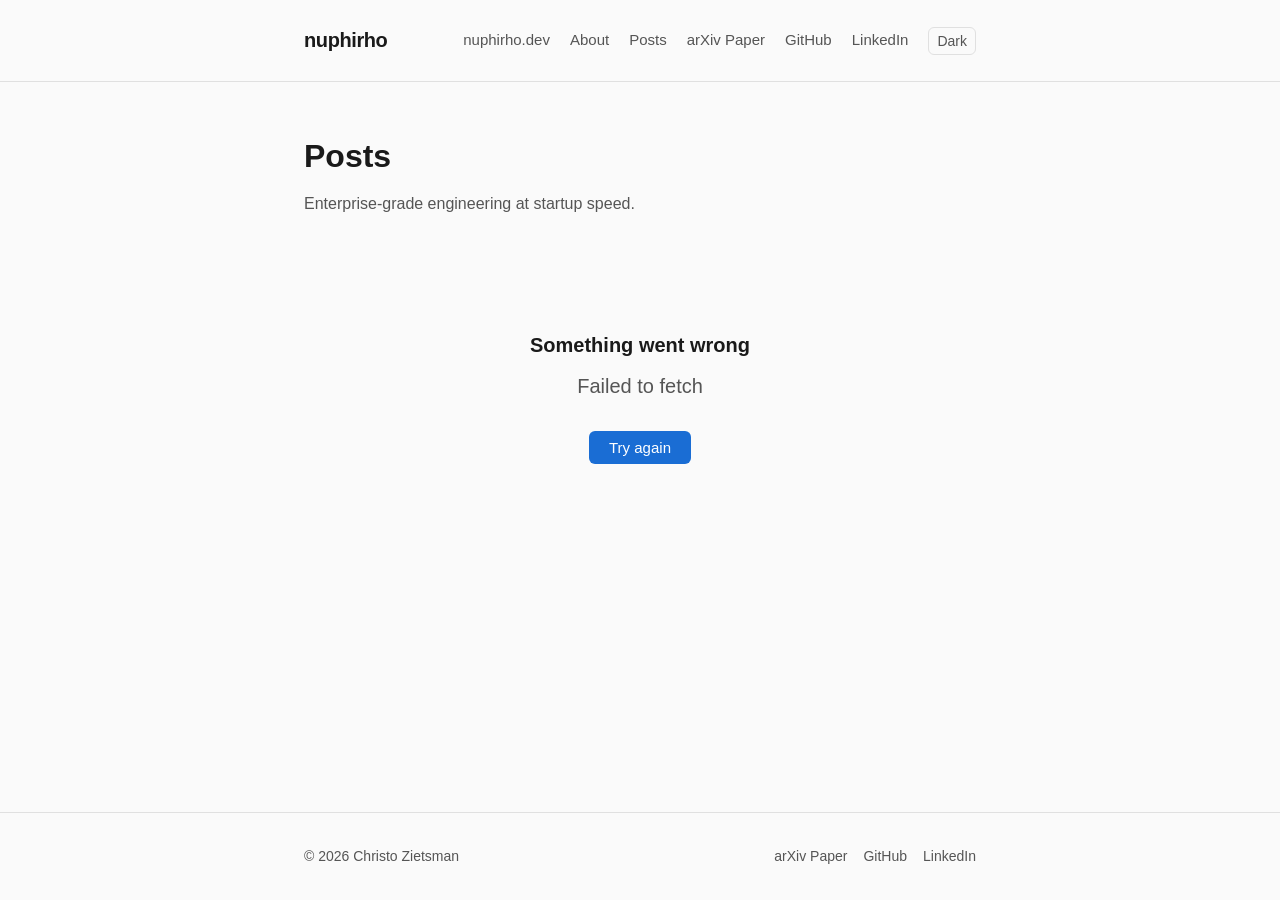
==== index.html @ 029f757e "Add nuphirho.dev link to blog navigation Public-accessibility confirmed: adding navigation link to n" ====
<!DOCTYPE html>
<html lang="en">
<head>
  <meta charset="utf-8">
  <meta name="viewport" content="width=device-width, initial-scale=1">
  <title>Posts | nuphirho.dev</title>
  <meta name="description" content="A technical blog by Christo Zietsman. AI-assisted software delivery, engineering process, and organisational transformation.">
  <link rel="canonical" href="https://blog.nuphirho.dev/">
  <meta property="og:title" content="nuphirho | Enterprise-grade engineering at startup speed">
  <meta property="og:description" content="A technical blog by Christo Zietsman. AI-assisted software delivery, engineering process, and organisational transformation.">
  <meta property="og:url" content="https://blog.nuphirho.dev/">
  <meta property="og:type" content="website">
  <meta property="og:site_name" content="nuphirho">
  <link rel="stylesheet" href="css/styles.css">
  <script src="js/theme.js"></script>
</head>
<body>
  <a href="#main" class="skip-link">Skip to content</a>

  <header class="site-header" role="banner">
    <div class="container">
      <a href="https://nuphirho.dev" class="site-name" aria-label="nuphirho home">nuphirho</a>
      <nav class="site-nav" aria-label="Main navigation">
        <a href="https://nuphirho.dev">nuphirho.dev</a>
        <a href="about.html">About</a>
        <a href="/">Posts</a>
        <a href="https://doi.org/10.48550/arXiv.2603.25773">arXiv Paper</a>
        <a href="https://github.com/czietsman">GitHub</a>
        <a href="https://www.linkedin.com/in/christo-zietsman/">LinkedIn</a>
        <button id="theme-toggle" class="theme-toggle" type="button" aria-label="Switch theme">Dark</button>
      </nav>
    </div>
  </header>

  <main id="main" class="site-main">
    <div class="container">
      <div class="page-intro">
        <h1>Posts</h1>
        <p>Enterprise-grade engineering at startup speed.</p>
      </div>
      <div id="post-list" role="feed" aria-label="Blog posts"></div>
    </div>
  </main>

  <footer class="site-footer" role="contentinfo">
    <div class="container">
      <span>&copy; 2026 Christo Zietsman</span>
      <span class="footer-links">
        <a href="https://doi.org/10.48550/arXiv.2603.25773">arXiv Paper</a>
        <a href="https://github.com/czietsman">GitHub</a>
        <a href="https://www.linkedin.com/in/christo-zietsman/">LinkedIn</a>
      </span>
    </div>
  </footer>

  <script src="js/api.js"></script>
  <script src="js/home.js"></script>
</body>
</html>
---- css/styles.css ----
/* nuphirho.dev -- styles.css */
*, *::before, *::after { margin: 0; padding: 0; box-sizing: border-box; }

:root {
  --colour-bg: #fafafa;
  --colour-surface: #ffffff;
  --colour-text: #1a1a1a;
  --colour-text-secondary: #555555;
  --colour-link: #1a6dd4;
  --colour-link-hover: #0f4c8a;
  --colour-border: #e0e0e0;
  --colour-tag-bg: #f0f0f0;
  --colour-tag-text: #555555;
  --colour-code-bg: #f5f5f5;
  --colour-code-text: #1a1a1a;
  --colour-code-block-bg: #282c34;
  --colour-code-block-text: #abb2bf;
  --colour-blockquote-border: #d0d0d0;
  --colour-blockquote-bg: #f9f9f9;
  --colour-skeleton: #e8e8e8;
  --colour-skeleton-shine: #f5f5f5;
  --transition-theme: background-color 0.3s ease, color 0.3s ease,
    border-color 0.3s ease, box-shadow 0.3s ease;
  --content-width: 720px;
  --body-size: clamp(1.125rem, 1rem + 0.5vw, 1.25rem);
  --line-height: 1.65;
}

[data-theme="dark"] {
  --colour-bg: #111111;
  --colour-surface: #1a1a1a;
  --colour-text: #e8e8e8;
  --colour-text-secondary: #aaaaaa;
  --colour-link: #6db3f2;
  --colour-link-hover: #a0d0ff;
  --colour-border: #2a2a2a;
  --colour-tag-bg: #252525;
  --colour-tag-text: #aaaaaa;
  --colour-code-bg: #1e1e1e;
  --colour-code-text: #e8e8e8;
  --colour-code-block-bg: #1e1e1e;
  --colour-code-block-text: #abb2bf;
  --colour-blockquote-border: #444444;
  --colour-blockquote-bg: #1a1a1a;
  --colour-skeleton: #252525;
  --colour-skeleton-shine: #333333;
}

/* Skip to content */
.skip-link {
  position: absolute;
  inset-block-start: -100%;
  inset-inline-start: 0;
  background: var(--colour-link);
  color: #ffffff;
  padding: 0.5rem 1rem;
  z-index: 100;
  font-size: 0.875rem;
  text-decoration: none;
  transition: var(--transition-theme);
  &:focus { inset-block-start: 0; }
}

/* Persistent subtle scrollbar to prevent layout shift */
html {
  overflow-y: scroll;
  scrollbar-width: thin;
  scrollbar-color: var(--colour-border) transparent;
}

/* Layout */
body {
  font-family: -apple-system, BlinkMacSystemFont, "Segoe UI", Roboto, Oxygen,
    Ubuntu, Cantarell, "Helvetica Neue", Arial, sans-serif;
  font-size: var(--body-size);
  line-height: var(--line-height);
  background-color: var(--colour-bg);
  color: var(--colour-text);
  transition: var(--transition-theme);
  min-block-size: 100vh;
  display: flex;
  flex-direction: column;
}

.container {
  inline-size: 100%;
  max-inline-size: var(--content-width);
  margin-inline: auto;
  padding-inline: 1.5rem;
}

/* Header */
.site-header {
  padding-block: 1.5rem;
  border-block-end: 1px solid var(--colour-border);
  transition: var(--transition-theme);
}

.site-header .container {
  display: flex;
  align-items: center;
  justify-content: space-between;
  gap: 1rem;
}

.site-name {
  font-size: 1.25rem;
  font-weight: 700;
  letter-spacing: -0.02em;
  text-decoration: none;
  color: var(--colour-text);
  transition: var(--transition-theme);
}

.site-nav {
  display: flex;
  align-items: center;
  gap: 1.25rem;
}

.site-nav a {
  color: var(--colour-text-secondary);
  text-decoration: none;
  font-size: 0.9375rem;
  transition: var(--transition-theme);
  &:hover, &:focus { color: var(--colour-link); }
}

/* Theme toggle */
.theme-toggle {
  background: none;
  border: 1px solid var(--colour-border);
  border-radius: 0.375rem;
  padding: 0.375rem 0.5rem;
  cursor: pointer;
  color: var(--colour-text-secondary);
  font-size: 0.875rem;
  line-height: 1;
  transition: var(--transition-theme);
  white-space: nowrap;
  &:hover, &:focus-visible {
    border-color: var(--colour-link);
    color: var(--colour-link);
    outline: none;
  }
}

/* Main content */
.site-main { flex: 1; padding-block: 3rem; }

/* Footer */
.site-footer {
  padding-block: 2rem;
  border-block-start: 1px solid var(--colour-border);
  transition: var(--transition-theme);
}

.site-footer .container {
  display: flex;
  align-items: center;
  justify-content: space-between;
  gap: 1rem;
  font-size: 0.875rem;
  color: var(--colour-text-secondary);
}

.footer-links { display: flex; gap: 1rem; }

.footer-links a {
  color: var(--colour-text-secondary);
  text-decoration: none;
  transition: var(--transition-theme);
  &:hover, &:focus { color: var(--colour-link); }
}

/* Links */
a {
  color: var(--colour-link);
  text-decoration: none;
  transition: color 0.2s ease;
  &:hover, &:focus {
    color: var(--colour-link-hover);
    text-decoration: underline;
  }
}

/* Post list */
.post-list {
  list-style: none;
  display: flex;
  flex-direction: column;
  gap: 2.5rem;
}

.post-item {
  padding-block-end: 2.5rem;
  border-block-end: 1px solid var(--colour-border);
  transition: var(--transition-theme);
  &:last-child { border-block-end: none; padding-block-end: 0; }
}

.post-item-title {
  font-size: clamp(1.25rem, 1rem + 1vw, 1.5rem);
  font-weight: 600;
  line-height: 1.3;
  margin-block-end: 0.5rem;
  & a {
    color: var(--colour-text);
    text-decoration: none;
    transition: var(--transition-theme);
    &:hover, &:focus { color: var(--colour-link); text-decoration: none; }
  }
}

.post-item-meta {
  font-size: 0.875rem;
  color: var(--colour-text-secondary);
  margin-block-end: 0.75rem;
  display: flex;
  align-items: center;
  gap: 0.75rem;
  flex-wrap: wrap;
}

.post-item-excerpt {
  color: var(--colour-text-secondary);
  font-size: 0.9375rem;
  line-height: 1.6;
}

/* Tags */
.tags { display: flex; gap: 0.5rem; flex-wrap: wrap; }

.tag {
  display: inline-block;
  padding: 0.125rem 0.5rem;
  background: var(--colour-tag-bg);
  color: var(--colour-tag-text);
  border-radius: 0.25rem;
  font-size: 0.75rem;
  text-decoration: none;
  transition: var(--transition-theme);
}

/* Single post */
.post-header { margin-block-end: 2.5rem; }

.post-title {
  font-size: clamp(1.75rem, 1.25rem + 2vw, 2.5rem);
  font-weight: 700;
  line-height: 1.2;
  letter-spacing: -0.02em;
  margin-block-end: 0.75rem;
}

.post-meta {
  font-size: 0.9375rem;
  color: var(--colour-text-secondary);
  display: flex;
  align-items: center;
  gap: 0.75rem;
  flex-wrap: wrap;
  margin-block-end: 1rem;
}

/* Post content (HTML from Hashnode) */
.post-content {
  & h1, & h2, & h3, & h4, & h5, & h6 {
    margin-block-start: 2rem;
    margin-block-end: 0.75rem;
    line-height: 1.3;
    font-weight: 600;
  }
  & h1 { font-size: 1.75rem; }
  & h2 { font-size: 1.5rem; }
  & h3 { font-size: 1.25rem; }
  & h4 { font-size: 1.125rem; }
  & p { margin-block-end: 1.25rem; }
  & ul, & ol {
    margin-block-end: 1.25rem;
    padding-inline-start: 1.5rem;
  }
  & li { margin-block-end: 0.375rem; }
  & li > ul, & li > ol { margin-block-start: 0.375rem; margin-block-end: 0; }
  & blockquote {
    margin-block-end: 1.25rem;
    padding-inline-start: 1.25rem;
    padding-block: 0.5rem;
    border-inline-start: 3px solid var(--colour-blockquote-border);
    background: var(--colour-blockquote-bg);
    color: var(--colour-text-secondary);
    transition: var(--transition-theme);
  }
  & blockquote p:last-child { margin-block-end: 0; }
  & code {
    font-family: "SF Mono", "Fira Code", "Fira Mono", "Roboto Mono",
      "Consolas", "Monaco", monospace;
    font-size: 0.875em;
    background: var(--colour-code-bg);
    color: var(--colour-code-text);
    padding: 0.125rem 0.375rem;
    border-radius: 0.25rem;
    transition: var(--transition-theme);
  }
  & pre {
    margin-block-end: 1.25rem;
    padding: 1.25rem;
    background: var(--colour-code-block-bg);
    color: var(--colour-code-block-text);
    border-radius: 0.5rem;
    overflow-x: auto;
    font-size: 0.875rem;
    line-height: 1.5;
    transition: var(--transition-theme);
    & code { background: none; color: inherit; padding: 0; font-size: inherit; }
  }
  & img {
    max-inline-size: 100%;
    block-size: auto;
    border-radius: 0.5rem;
    margin-block: 1.25rem;
  }
  & hr {
    border: none;
    border-block-start: 1px solid var(--colour-border);
    margin-block: 2rem;
    transition: var(--transition-theme);
  }
  & a { text-decoration: underline; text-underline-offset: 0.15em; }
  & table {
    inline-size: 100%;
    border-collapse: collapse;
    margin-block-end: 1.25rem;
    font-size: 0.9375rem;
  }
  & th, & td {
    padding: 0.625rem 0.75rem;
    border: 1px solid var(--colour-border);
    text-align: start;
    transition: var(--transition-theme);
  }
  & th {
    background: var(--colour-tag-bg);
    font-weight: 600;
    transition: var(--transition-theme);
  }
}

.back-link {
  display: inline-block;
  margin-block-start: 3rem;
  font-size: 0.9375rem;
}

/* About page */
.about-content {
  & h2 {
    font-size: 1.375rem;
    font-weight: 600;
    margin-block-start: 2.5rem;
    margin-block-end: 0.75rem;
  }
  & p { margin-block-end: 1.25rem; }
  & .about-links {
    list-style: none;
    display: flex;
    flex-direction: column;
    gap: 0.5rem;
  }
}

/* Loading skeleton */
.skeleton {
  background: linear-gradient(90deg,
    var(--colour-skeleton) 25%, var(--colour-skeleton-shine) 50%, var(--colour-skeleton) 75%);
  background-size: 200% 100%;
  animation: shimmer 1.5s ease-in-out infinite;
  border-radius: 0.25rem;
}
.skeleton-title { block-size: 1.75rem; inline-size: 75%; margin-block-end: 0.75rem; }
.skeleton-meta { block-size: 1rem; inline-size: 30%; margin-block-end: 0.75rem; }
.skeleton-text { block-size: 1rem; inline-size: 100%; margin-block-end: 0.5rem; }
.skeleton-text-short { block-size: 1rem; inline-size: 60%; margin-block-end: 0.5rem; }

@keyframes shimmer {
  0% { background-position: 200% 0; }
  100% { background-position: -200% 0; }
}

/* States */
.error-state, .empty-state {
  text-align: center;
  padding-block: 4rem;
  color: var(--colour-text-secondary);
}
.error-state p, .empty-state p { margin-block-end: 0.75rem; }

.error-state .error-heading {
  font-size: 1.25rem;
  font-weight: 600;
  color: var(--colour-text);
  margin-block-end: 0.5rem;
}

.retry-button {
  display: inline-block;
  margin-block-start: 1rem;
  padding: 0.5rem 1.25rem;
  background: var(--colour-link);
  color: #ffffff;
  border: none;
  border-radius: 0.375rem;
  font-size: 0.9375rem;
  cursor: pointer;
  &:hover, &:focus-visible { background: var(--colour-link-hover); outline: none; }
}

/* Page title (home) */
.page-intro { margin-block-end: 3rem; }

.page-intro h1 {
  font-size: clamp(1.5rem, 1.25rem + 1vw, 2rem);
  font-weight: 700;
  margin-block-end: 0.5rem;
}

.page-intro p { color: var(--colour-text-secondary); font-size: 1rem; }

/* Responsive */
@media (max-width: 600px) {
  .site-header .container { flex-wrap: wrap; }
  .site-footer .container { flex-direction: column; text-align: center; }
  .post-item-meta, .post-meta {
    flex-direction: column;
    align-items: flex-start;
    gap: 0.375rem;
  }
}
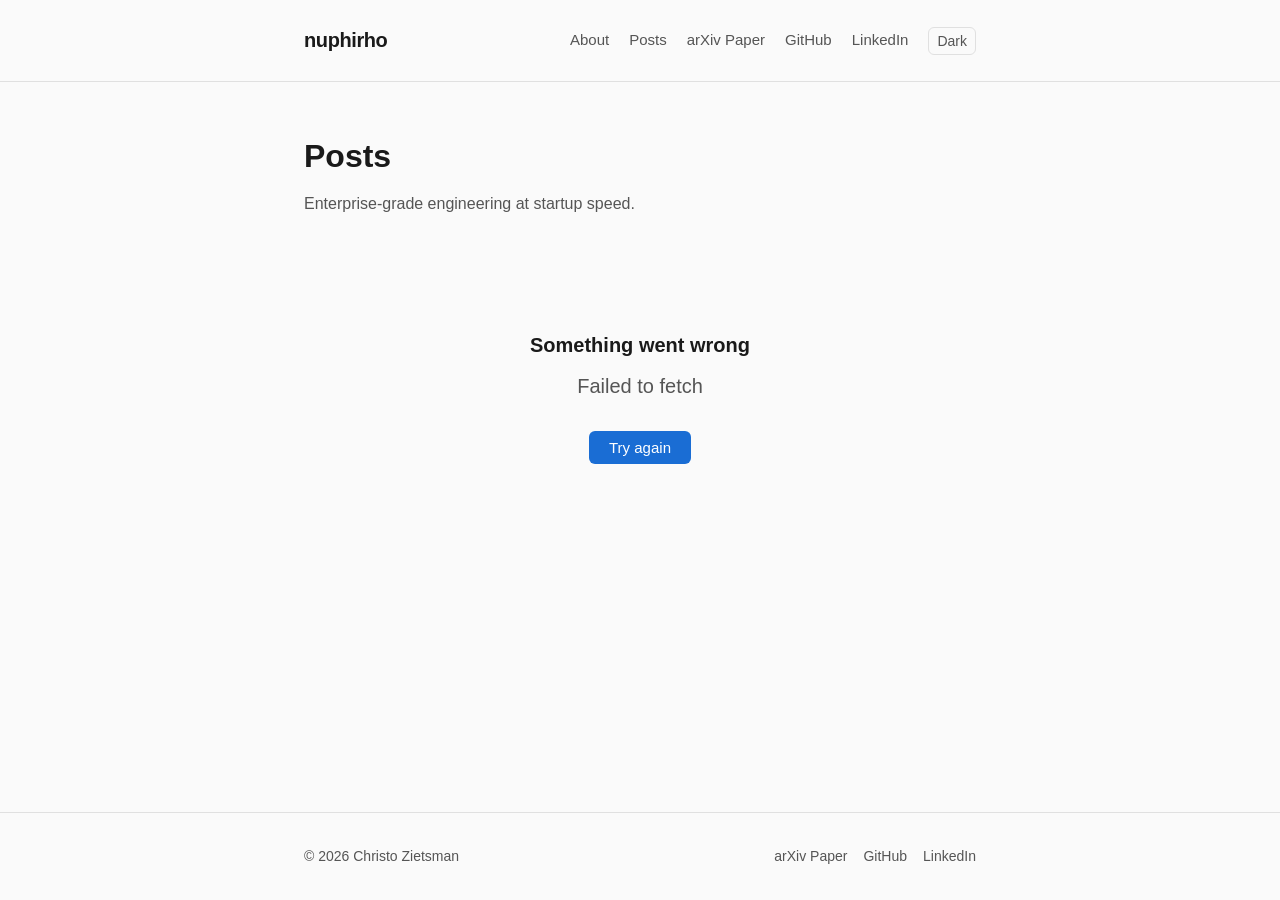
==== commit 5107e6f5: "Remove duplicate nuphirho.dev nav link The nuphirho logo already links to nuphirho.dev, making the s" ====
--- a/index.html
+++ b/index.html
@@ -21,7 +21,6 @@
     <div class="container">
       <a href="https://nuphirho.dev" class="site-name" aria-label="nuphirho home">nuphirho</a>
       <nav class="site-nav" aria-label="Main navigation">
-        <a href="https://nuphirho.dev">nuphirho.dev</a>
         <a href="about.html">About</a>
         <a href="/">Posts</a>
         <a href="https://doi.org/10.48550/arXiv.2603.25773">arXiv Paper</a>
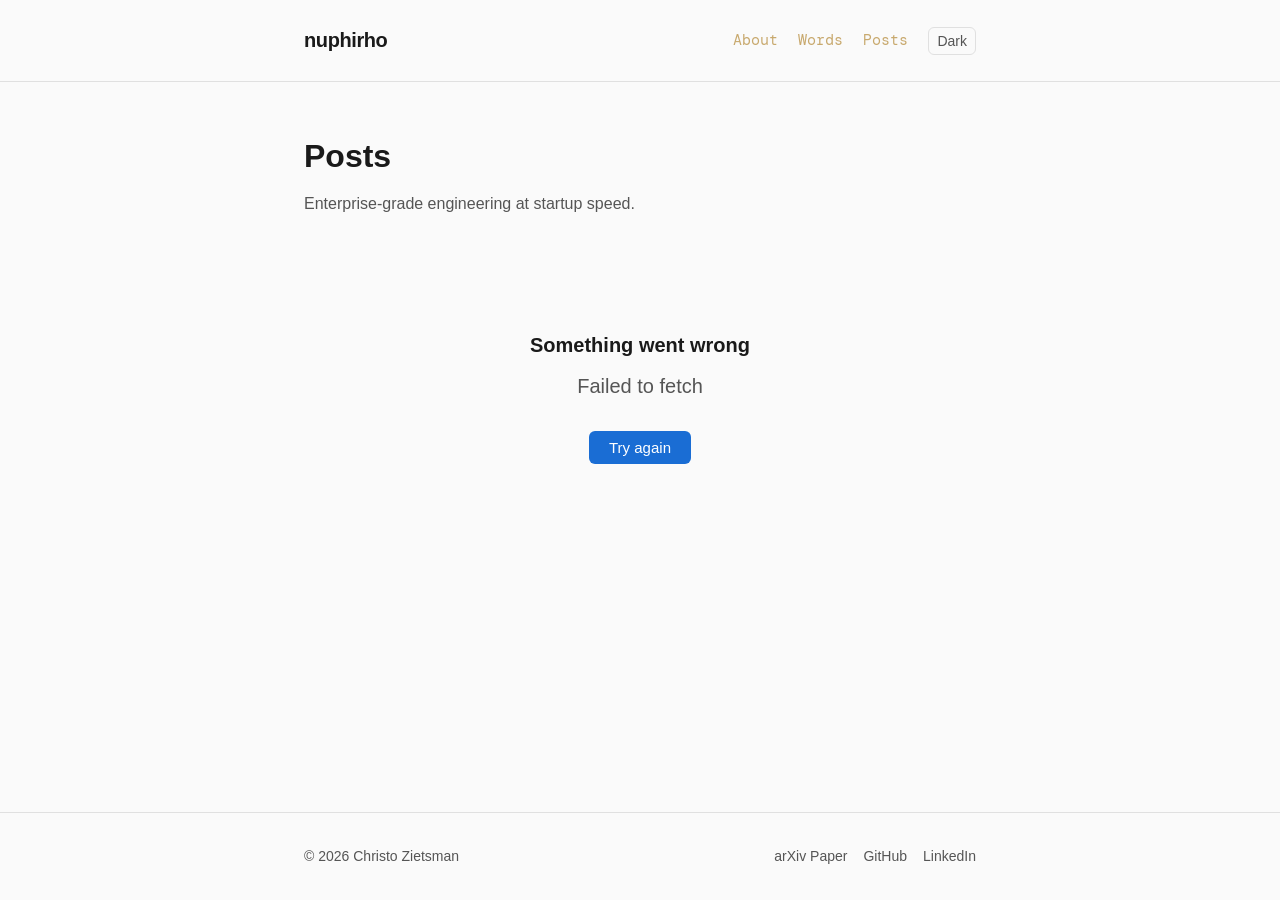
==== commit 4fee9948: "Unify blog nav with nuphirho.dev: About, Words, Posts Gold accent and DM Mono for nav links. Add Wor" ====
--- a/index.html
+++ b/index.html
@@ -11,6 +11,9 @@
   <meta property="og:url" content="https://blog.nuphirho.dev/">
   <meta property="og:type" content="website">
   <meta property="og:site_name" content="nuphirho">
+  <link rel="preconnect" href="https://fonts.googleapis.com">
+  <link rel="preconnect" href="https://fonts.gstatic.com" crossorigin>
+  <link href="https://fonts.googleapis.com/css2?family=DM+Mono&display=swap" rel="stylesheet">
   <link rel="stylesheet" href="css/styles.css">
   <script src="js/theme.js"></script>
 </head>
@@ -21,11 +24,9 @@
     <div class="container">
       <a href="https://nuphirho.dev" class="site-name" aria-label="nuphirho home">nuphirho</a>
       <nav class="site-nav" aria-label="Main navigation">
-        <a href="about.html">About</a>
+        <a href="https://nuphirho.dev/about">About</a>
+        <a href="https://nuphirho.dev/words-of-meaning">Words</a>
         <a href="/">Posts</a>
-        <a href="https://doi.org/10.48550/arXiv.2603.25773">arXiv Paper</a>
-        <a href="https://github.com/czietsman">GitHub</a>
-        <a href="https://www.linkedin.com/in/christo-zietsman/">LinkedIn</a>
         <button id="theme-toggle" class="theme-toggle" type="button" aria-label="Switch theme">Dark</button>
       </nav>
     </div>
--- a/css/styles.css
+++ b/css/styles.css
@@ -119,11 +119,13 @@
 }
 
 .site-nav a {
-  color: var(--colour-text-secondary);
+  font-family: 'DM Mono', monospace;
+  color: #c8a96e;
   text-decoration: none;
   font-size: 0.9375rem;
-  transition: var(--transition-theme);
-  &:hover, &:focus { color: var(--colour-link); }
+  transition: color 0.2s ease;
+  &:hover, &:focus { color: #a8894e; text-decoration: none; }
+  &[aria-current="page"] { color: #a8894e; text-decoration: underline; text-underline-offset: 0.2em; }
 }
 
 /* Theme toggle */
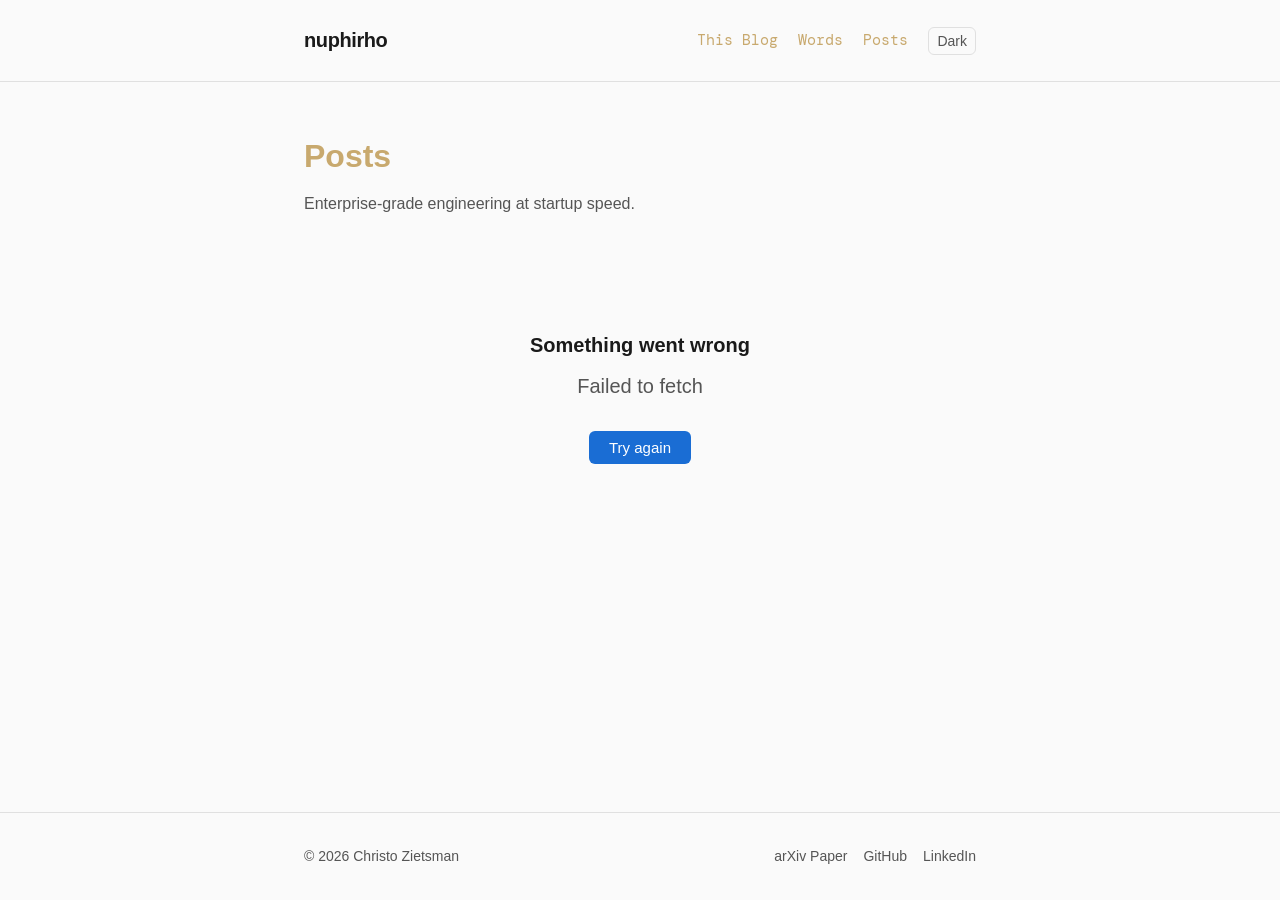
==== commit 09b2a643: "Rename About to This Blog in blog navigation Public-accessibility confirmed: navigation label change" ====
--- a/index.html
+++ b/index.html
@@ -24,7 +24,7 @@
     <div class="container">
       <a href="https://nuphirho.dev" class="site-name" aria-label="nuphirho home">nuphirho</a>
       <nav class="site-nav" aria-label="Main navigation">
-        <a href="https://nuphirho.dev/about">About</a>
+        <a href="about.html">This Blog</a>
         <a href="https://nuphirho.dev/words-of-meaning">Words</a>
         <a href="/">Posts</a>
         <button id="theme-toggle" class="theme-toggle" type="button" aria-label="Switch theme">Dark</button>
--- a/css/styles.css
+++ b/css/styles.css
@@ -19,6 +19,8 @@
   --colour-blockquote-bg: #f9f9f9;
   --colour-skeleton: #e8e8e8;
   --colour-skeleton-shine: #f5f5f5;
+  --colour-accent: #c8a96e;
+  --colour-accent-muted: #a8894e;
   --transition-theme: background-color 0.3s ease, color 0.3s ease,
     border-color 0.3s ease, box-shadow 0.3s ease;
   --content-width: 720px;
@@ -120,12 +122,12 @@
 
 .site-nav a {
   font-family: 'DM Mono', monospace;
-  color: #c8a96e;
+  color: var(--colour-accent);
   text-decoration: none;
   font-size: 0.9375rem;
   transition: color 0.2s ease;
-  &:hover, &:focus { color: #a8894e; text-decoration: none; }
-  &[aria-current="page"] { color: #a8894e; text-decoration: underline; text-underline-offset: 0.2em; }
+  &:hover, &:focus { color: var(--colour-accent-muted); text-decoration: none; }
+  &[aria-current="page"] { color: var(--colour-accent-muted); text-decoration: underline; text-underline-offset: 0.2em; }
 }
 
 /* Theme toggle */
@@ -253,6 +255,7 @@
   line-height: 1.2;
   letter-spacing: -0.02em;
   margin-block-end: 0.75rem;
+  color: var(--colour-accent);
 }
 
 .post-meta {
@@ -424,6 +427,7 @@
   font-size: clamp(1.5rem, 1.25rem + 1vw, 2rem);
   font-weight: 700;
   margin-block-end: 0.5rem;
+  color: var(--colour-accent);
 }
 
 .page-intro p { color: var(--colour-text-secondary); font-size: 1rem; }
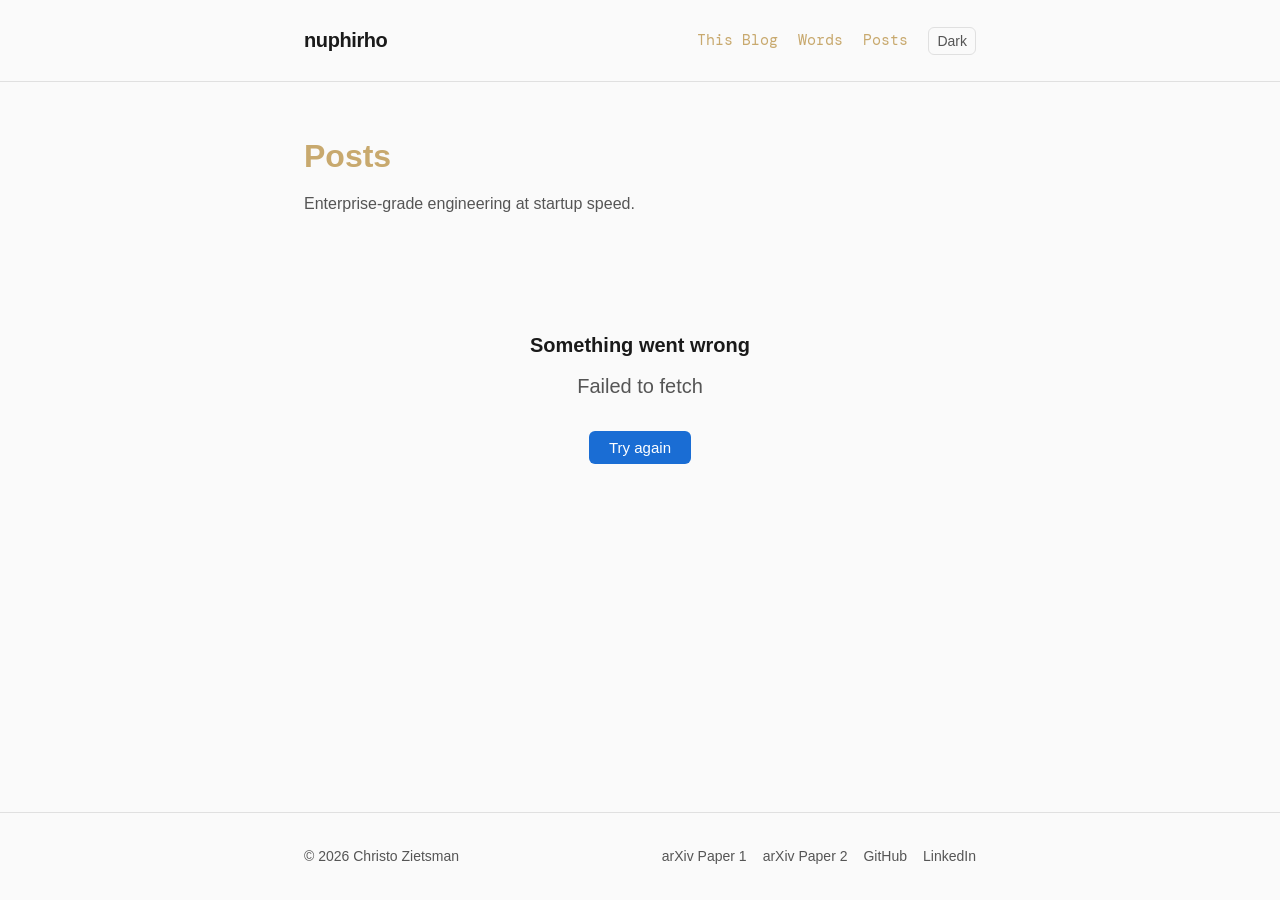
==== commit e2b685f7: "List papers" ====
--- a/index.html
+++ b/index.html
@@ -46,7 +46,8 @@
     <div class="container">
       <span>&copy; 2026 Christo Zietsman</span>
       <span class="footer-links">
-        <a href="https://doi.org/10.48550/arXiv.2603.25773">arXiv Paper</a>
+        <a href="https://doi.org/10.48550/arXiv.2603.25773">arXiv Paper 1</a>
+	<a href="https://doi.org/10.48550/arXiv.2604.21090">arXiv Paper 2</a>
         <a href="https://github.com/czietsman">GitHub</a>
         <a href="https://www.linkedin.com/in/christo-zietsman/">LinkedIn</a>
       </span>
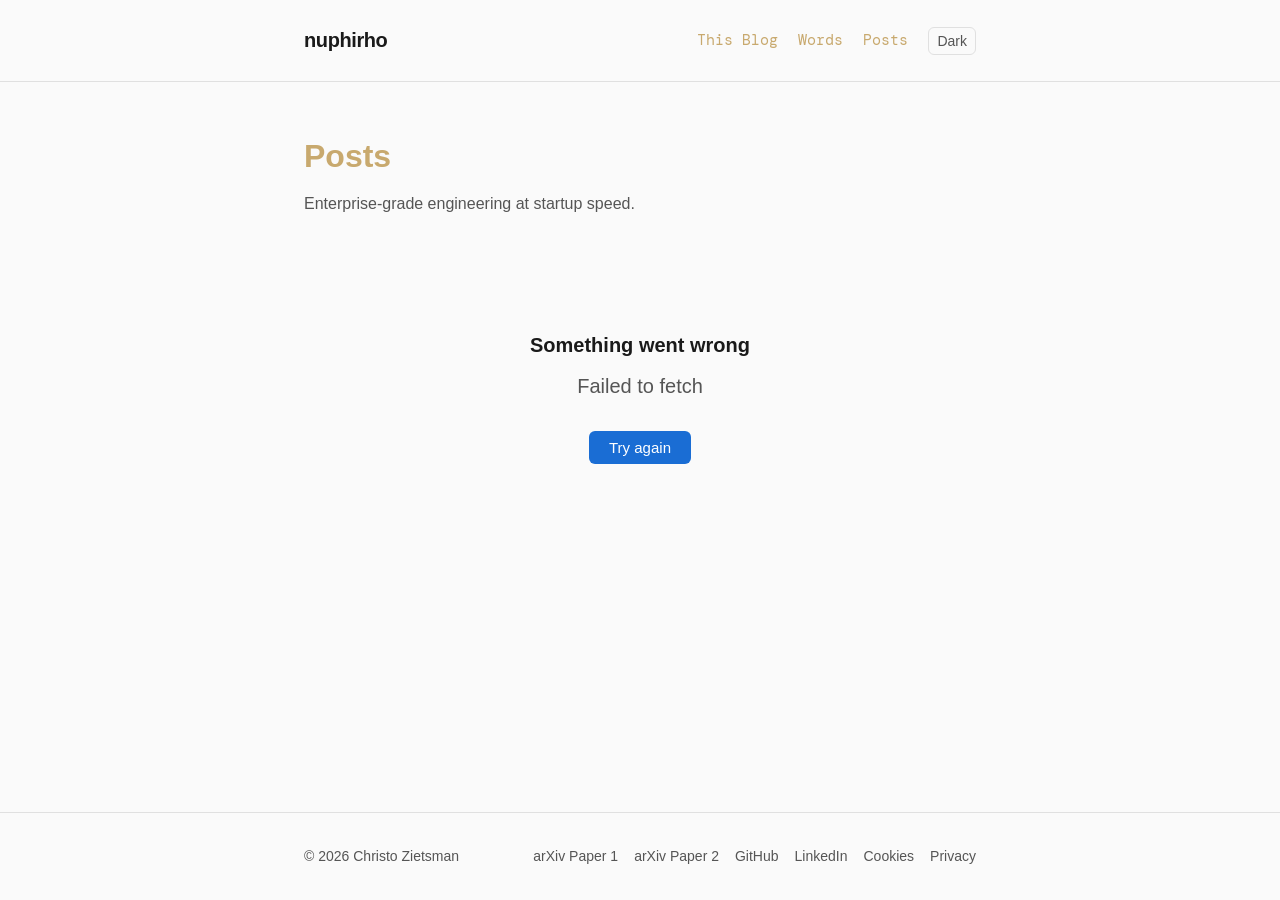
==== commit 0d22707d: "Cookies and privacy policy links" ====
--- a/index.html
+++ b/index.html
@@ -50,6 +50,8 @@
 	<a href="https://doi.org/10.48550/arXiv.2604.21090">arXiv Paper 2</a>
         <a href="https://github.com/czietsman">GitHub</a>
         <a href="https://www.linkedin.com/in/christo-zietsman/">LinkedIn</a>
+        <a href="https://nuphirho.dev/cookies">Cookies</a>
+        <a href="https://nuphirho.dev/privacy">Privacy</a>
       </span>
     </div>
   </footer>
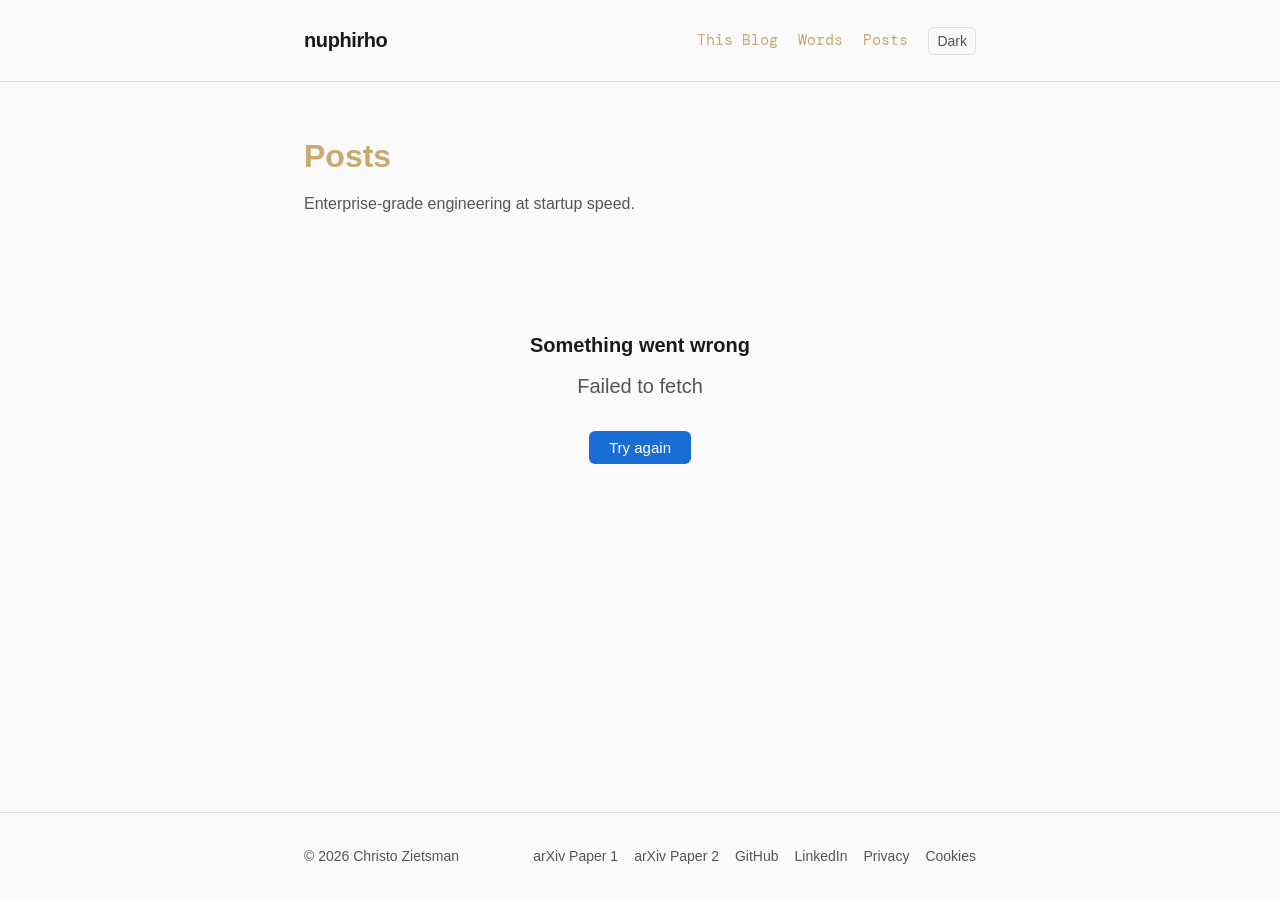
==== commit 93527dbe: "Reorder policy links" ====
--- a/index.html
+++ b/index.html
@@ -50,8 +50,8 @@
 	<a href="https://doi.org/10.48550/arXiv.2604.21090">arXiv Paper 2</a>
         <a href="https://github.com/czietsman">GitHub</a>
         <a href="https://www.linkedin.com/in/christo-zietsman/">LinkedIn</a>
-        <a href="https://nuphirho.dev/cookies">Cookies</a>
         <a href="https://nuphirho.dev/privacy">Privacy</a>
+	<a href="https://nuphirho.dev/cookies">Cookies</a>
       </span>
     </div>
   </footer>
